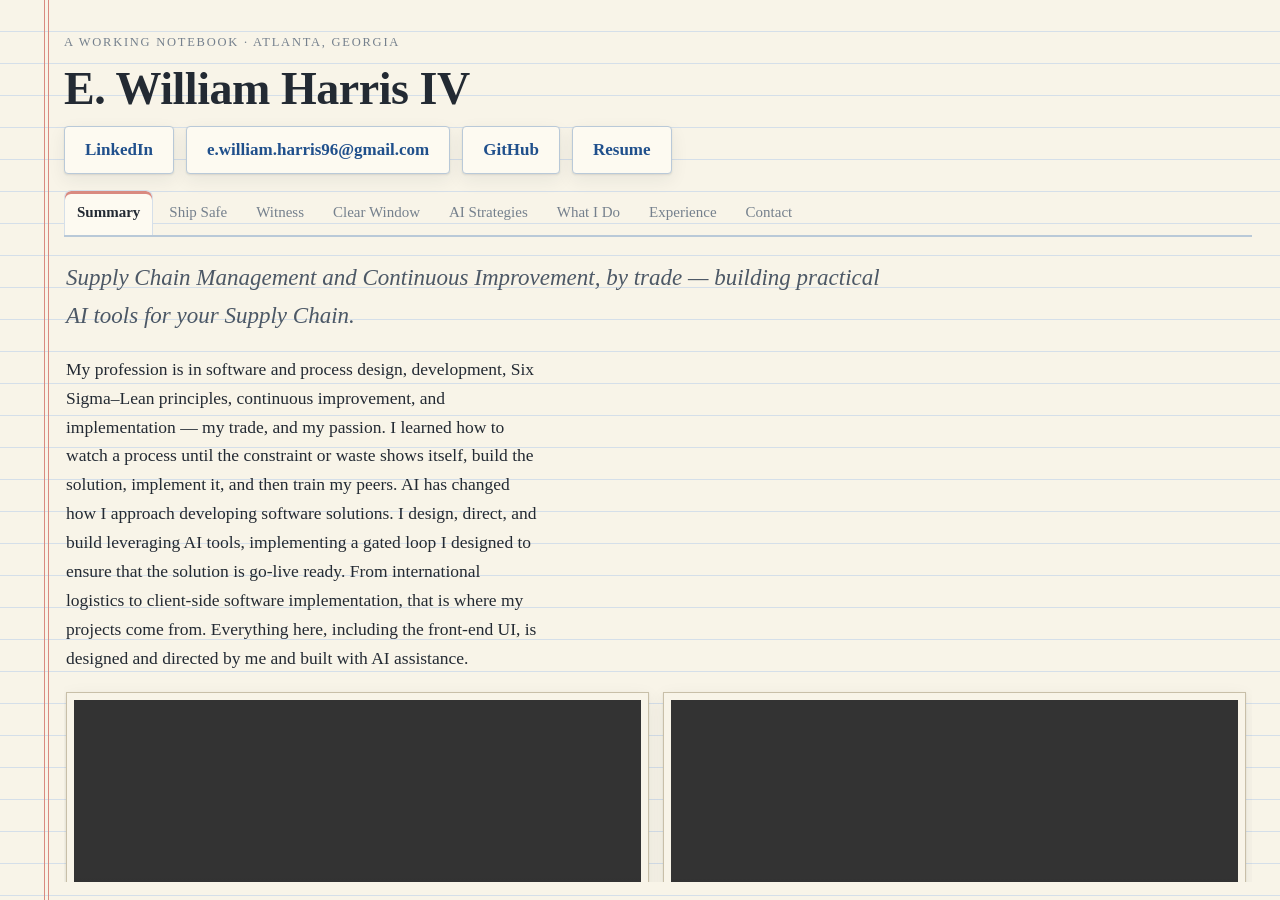
==== index.html @ 4d33ab0b "Org chart: add the Dev → Quality → Prod promotion process; PR seat stamps 160/160; Phase 2 status (2" ====
<!doctype html>
<html lang="en">
  <head>
    <meta charset="utf-8" />
    <meta name="viewport" content="width=device-width, initial-scale=1, viewport-fit=cover" />
    <meta name="color-scheme" content="light dark" />
    <link rel="icon" href="data:," />
    <title>E. William Harris IV — Portfolio</title>
    <meta name="description" content="Portfolio of E. William Harris IV: software implementation, Six Sigma, and continuous improvement — building practical AI tools for the receiving dock, the dangerous-goods screening desk, the warehouse floor, and the desktop." />
    <link rel="stylesheet" href="style.css" />
    <noscript><style>.panel[hidden] { display: block; } .tabs { display: none; }</style></noscript>
  </head>
  <body>
    <div class="page">

      <header class="masthead">
        <p class="kicker">A working notebook &middot; Atlanta, Georgia</p>
        <h1>E. William Harris IV</h1>
        <nav class="links" aria-label="Contact and profiles">
          <a href="https://www.linkedin.com/in/edward-harris-w96">LinkedIn</a>
          <a href="mailto:e.william.harris96@gmail.com">e.william.harris96@gmail.com</a>
          <a href="https://github.com/Grateful-Ed">GitHub</a>
          <a href="resume.pdf">Resume</a>
        </nav>
      </header>

      <div class="tabs" role="tablist" aria-label="Portfolio sections">
        <button type="button" class="tab" role="tab" data-tab="summary" aria-selected="true">Summary</button>
        <button type="button" class="tab" role="tab" data-tab="ship-safe" aria-selected="false">Ship Safe</button>
        <button type="button" class="tab" role="tab" data-tab="witness" aria-selected="false">Witness</button>
        <button type="button" class="tab" role="tab" data-tab="clear-window" aria-selected="false">Clear Window</button>
        <button type="button" class="tab" role="tab" data-tab="ai-strategies" aria-selected="false">AI Strategies</button>
        <button type="button" class="tab" role="tab" data-tab="what-i-do" aria-selected="false">What I Do</button>
        <button type="button" class="tab" role="tab" data-tab="experience" aria-selected="false">Experience</button>
        <button type="button" class="tab" role="tab" data-tab="contact" aria-selected="false">Contact</button>
      </div>

      <main class="panels">

        <section class="panel panel-summary" data-panel="summary" aria-label="Summary">
          <p class="sum-headline">Supply Chain Management and Continuous Improvement, by trade &mdash; building practical AI tools for your Supply Chain.</p>
          <p class="sum-about">My profession is in software and process design, development, Six Sigma&ndash;Lean principles, continuous improvement, and implementation &mdash; my trade, and my passion. I learned how to watch a process until the constraint or waste shows itself, build the solution, implement it, and then train my peers. AI has changed how I approach developing software solutions. I design, direct, and build leveraging AI tools, implementing a gated loop I designed to ensure that the solution is go-live ready. From international logistics to client-side software implementation, that is where my projects come from. Everything here, including the front-end UI, is designed and directed by me and built with AI assistance.</p>
          <div class="sum-videos">
            <figure>
              <video controls preload="metadata" playsinline src="videos/witness-portfolio-video-v1.mp4"></video>
              <figcaption>Witness &mdash; the receiving cross-check on film.</figcaption>
            </figure>
            <figure>
              <video controls preload="metadata" playsinline src="videos/shipsafe-screener-walkthrough-v1.mp4"></video>
              <figcaption>Ship Safe &mdash; a sample shipment screened end to end.</figcaption>
            </figure>
          </div>
          <div class="cards">
            <button type="button" class="card" data-goto="ship-safe">
              <h3>Ship Safe</h3>
              <p>A dangerous-goods screening aid for freight shipments &mdash; every line gets a determination, and the human screener stays the authority. The flagship.</p>
              <span class="go">Open &rarr;</span>
            </button>
            <button type="button" class="card" data-goto="witness">
              <h3>Witness</h3>
              <p>A whole warehouse run by voice and vision: Witness listens and updates your WMS across every action within your warehouse. A flagship, born at a hackathon.</p>
              <span class="go">Open &rarr;</span>
            </button>
            <button type="button" class="card" data-goto="clear-window">
              <h3>Clear Window</h3>
              <p>Ask &ldquo;show me how&rdquo; and the answer gets drawn on your screen, telestrator-style. The AI holds the marker; it never clicks.</p>
              <span class="go">Open &rarr;</span>
            </button>
            <button type="button" class="card" data-goto="ai-strategies">
              <h3>AI Strategies</h3>
              <p>How I put AI to work &mdash; the limb-and-gap rule, and the org structure my projects run on.</p>
              <span class="go">Open &rarr;</span>
            </button>
          </div>
          <p class="sum-foot">Atlanta, Georgia &mdash; open to logistics, supply-chain, and AI-implementation roles.</p>
        </section>

        <section class="panel" data-panel="ship-safe" hidden>
          <div class="entry">
            <h2 id="shipsafe-h"><span class="entry-no">Entry 2 &middot; the flagship</span> Ship Safe</h2>
            <p>Ship Safe is a dangerous-goods screening aid for freight shipments. It screens individual shipment lines against dangerous-goods rules and hands the screener a clear determination on each line &mdash; what is clear, what needs a closer look, and what must not move &mdash; so a busy screener&rsquo;s time goes to the freight that actually needs it. Underneath the screens sits a written rules language, designed on principles that are proprietary and not published here.</p>
            <p>The AI in Ship Safe only ever advises. A screener can connect it to an AI API to brief them on an unfamiliar shipper or to take a second look at a single line &mdash; observations and questions only. The human screener always makes the final call.</p>
            <p>In validation, the suite ran 89 screening test cases: 141 of 141 regulated lines correctly flagged, 112 of 112 clean lines left clear, and 37 of 37 traps held. Personal project, built and validated on synthetic test data. Not affiliated with or endorsed by any employer.</p>

            <div class="photos">
              <figure>
                <img src="images/shipsafe-screen.jpg" alt="Ship Safe screening desk: shipment lines with determinations" loading="lazy" />
                <figcaption>The screening desk &mdash; every line gets a determination.</figcaption>
              </figure>
              <figure>
                <img src="images/shipsafe-line-details.jpg" alt="Ship Safe line details view for a single shipment line" loading="lazy" />
                <figcaption>Line details &mdash; the workings behind one line&rsquo;s call.</figcaption>
              </figure>
              <figure>
                <img src="images/shipsafe-checklist.jpg" alt="Ship Safe checklist view" loading="lazy" />
                <figcaption>The checklist &mdash; the screener&rsquo;s pass over a shipment.</figcaption>
              </figure>
              <figure>
                <img src="images/shipsafe-screen-output.jpg" alt="Ship Safe screening output, expanded" loading="lazy" />
                <figcaption>Screening output, expanded &mdash; workings shown, not hidden.</figcaption>
              </figure>
            </div>

            <figure class="photo-wide">
              <video controls preload="metadata" playsinline src="videos/shipsafe-screener-walkthrough-v1.mp4"></video>
              <figcaption>The walkthrough &mdash; a sample shipment screened end to end.</figcaption>
            </figure>

            <p><strong>Proprietary.</strong> A full code description of Ship Safe exists, but its details are proprietary and are withheld &mdash; the document it points to is a brief notice marking the project, nothing more. <a href="https://docs.google.com/document/d/1KoRTJ66r-851d7OytFY1ZTc7GBYzteW8SlzpFYt7qSs/edit">Read the notice</a>.</p>

            <p class="entry-links">
              <a href="https://ship-safe-project-journey.pages.dev/">Read the full story &mdash; The Journey So Far</a>
              <a href="https://grateful-ed.github.io/ShipSafeDev/">Try the live demo</a>
              <a href="https://github.com/Grateful-Ed/ShipSafeDev">Source on GitHub</a>
            </p>
          </div>
        </section>

        <section class="panel" data-panel="witness" hidden>
          <div class="entry">
            <h2 id="witness-h"><span class="entry-no">Entry 3 &middot; in the workshop now</span> Witness</h2>
            <p>Witness is an AI layer run by voice and vision &mdash; an assistant for the entire warehouse process, from dock appointment to load and ship, built to sit on the WMS a warehouse already runs. Initially developed for the Meta AI Hackathon, I have since started on a true build of the project. Warehouse work is hands-busy and eyes-busy, so the worker runs the building by talking: speak the work, and the record updates itself. No keyboards, no clipboards, no stopping to type.</p>
            <p>It runs the whole building &mdash; dock doors, zones and bins, inbound and outbound &mdash; over three surfaces: the desk keeps the record, the phone captures, the glasses glance. A voice-driven work queue dispatches the shift, and a central agent prepares work before anyone asks: pre-staging what is needed, flagging what is about to jam. Managers see the warnings with their numbers showing &mdash; always a proposal, never a decision. And the system learns the building&rsquo;s own language: its ontology is dynamic, so when a worker uses a word it does not know, it asks &mdash; and remembers the answer.</p>

            <figure class="photo-wide">
              <video controls preload="metadata" playsinline src="videos/witness-portfolio-video-v1.mp4"></video>
              <figcaption>The receiving cross-check on film &mdash; the receiver&rsquo;s spoken scan set against the camera&rsquo;s, which is where Witness starts.</figcaption>
            </figure>

            <p class="demo-note">The screenshots below were demos for the hackathon and no longer reflect the current build.</p>

            <div class="photos">
              <figure>
                <img src="images/witness-glasses-view.jpg" alt="The Witness glasses view: a pallet seen through the glasses, META's words at the edge of sight" loading="lazy" />
                <figcaption>The glasses view &mdash; the load as the wearer sees it, META&rsquo;s words at the edge of sight.</figcaption>
              </figure>
              <figure>
                <img src="images/witness-warehouse-map.jpg" alt="The Witness warehouse map during Walk the Shift: docks, receiving bays and storage zones, with the first task offered" loading="lazy" />
                <figcaption>The warehouse map &mdash; Walk the Shift: the building live, the first task offered.</figcaption>
              </figure>
            </div>

            <p>At receiving, every shipment gets two independent witnesses. The receiver speaks their scan &mdash; hold to talk, describe what you see, in their own words, not squeezed into fixed fields &mdash; and a photo scan takes the same load from all four sides. Witness cross-checks the two point by point: agree, flag, or can&rsquo;t verify. Every disagreement becomes a finished OS&amp;D report &mdash; overage, shortage, and damage &mdash; captured at handoff instead of reconstructed weeks later. The machine never signs off. A person does.</p>
            <p>Witness was my entry in the Meta Global AI Developer Hackathon, built and submitted inside the October 26 &ndash; November 4, 2026 build window. It did not end at the deadline: it is one of my two flagship projects, and the work continues &mdash; since the deadline it has gained full-flow voice completion, one record shared by desk, phone, and glasses, work assigned as whole jobs by department, and an ontology that learns new features on its own. The road from here: one gated path for every action the AI takes, and adapters that let it sit on top of the WMS a warehouse already runs. We are going to make this thing special.</p>

            <p>The files in Witness open the same way: each one begins by saying what it is and what it will not do. Compiled word for word, they make a 62-file walk through the whole system &mdash; the ontology and the central agent at the core, then the warehouse surfaces, and the glasses last. <a href="https://docs.google.com/document/d/1a7Bp7KVVG7s4IvoPwG3Qadqo0zR_4E-VAQ0i1p2rzc0/edit">Read the code in its own words</a>.</p>

            <p class="entry-links">
              <a href="https://grateful-ed.github.io/witness/demos.html">See the demos</a>
              <a href="https://grateful-ed.github.io/witness/">Open the live app</a>
              <a href="https://github.com/Grateful-Ed/witness">Source on GitHub</a>
            </p>
          </div>
        </section>

        <section class="panel" data-panel="clear-window" hidden>
          <div class="entry">
            <h2 id="clearwindow-h"><span class="entry-no">Entry 4 &middot; the newest build</span> Clear Window</h2>
            <p>Clear Window is a desktop companion that answers &ldquo;show me how&rdquo; by showing. You ask how to do something on your computer, and instead of a list of steps &mdash; the kind that goes stale the moment a page changes &mdash; it draws on a transparent overlay that covers the whole screen: arrows, targets, drag paths, short notes, like the telestrator lines drawn over a sports replay. The window itself is clear. Only a thin rim admits it is there.</p>

            <figure class="photo-wide cw-photo">
              <img src="images/clear-window-user.jpg" alt="An older woman in an armchair, holding her glasses up to see the laptop on her lap" loading="lazy" />
              <div class="bubble">&ldquo;Now who is this sweet person showing me exactly where to click and type inside this Nintendo?&rdquo;</div>
              <figcaption><span class="credit">Photo: Nenad Stojkovic &mdash; CC BY 2.0, via Wikimedia Commons.</span></figcaption>
            </figure>
            <p>The founding rule is absolute: the AI never clicks and never types. Every input stays in the user&rsquo;s hands &mdash; the machine holds the marker, the person holds the mouse. The guide itself can be swapped from the app&rsquo;s menu: a fast built-in AI mode for ordinary questions, or a second mode where the guidance comes from my own AI agent over a private relay &mdash; slower, turn by turn, but it knows my work and my machine. Clear Window began as an idea dictated on a drive on the morning of November 2, 2026; by that afternoon it was a working Windows app, guiding its first real task on my own desktop.</p>
          </div>
        </section>

        <section class="panel" data-panel="ai-strategies" hidden>
          <div class="entry">
            <h2 id="strategies-h"><span class="entry-no">Entry 5</span> AI Strategies</h2>
            <p>I am constantly developing AI strategies on how to properly utilize AI. Each strategy gets its own page here as it settles.</p>

            <div class="subtabs" role="tablist" aria-label="AI strategies">
              <button type="button" class="subtab" role="tab" data-subtab="limb-gap" aria-selected="true">Limb &amp; Gap</button>
              <button type="button" class="subtab" role="tab" data-subtab="org" aria-selected="false">AI Org Structure</button>
            </div>

            <div class="subpanel" data-subpanel="limb-gap">
              
              <figure class="photo-wide strategy-fig">
                <svg xmlns="http://www.w3.org/2000/svg" viewBox="0 0 920 480" role="img" aria-label="The limb and gap model: AI fills gaps and shortens limbs; the head — judgment — is never replaced">
                  <style>
                    .t  { font-family: Georgia, "Iowan Old Style", "Times New Roman", serif; }
                    .h  { font-size: 22px; font-weight: bold; letter-spacing: 2px; fill: var(--ink); }
                    .hl { font-size: 20px; font-weight: bold; letter-spacing: 1.5px; fill: var(--ink); }
                    .s  { font-size: 15.5px; font-style: italic; fill: var(--ink-3); }
                  </style>

                  <!-- ruled notebook paper -->
                  <g stroke="var(--rule-soft)" stroke-width="1">
                    <line x1="0" y1="92"  x2="920" y2="92"/>
                    <line x1="0" y1="132" x2="920" y2="132"/>
                    <line x1="0" y1="172" x2="920" y2="172"/>
                    <line x1="0" y1="212" x2="920" y2="212"/>
                    <line x1="0" y1="252" x2="920" y2="252"/>
                    <line x1="0" y1="292" x2="920" y2="292"/>
                    <line x1="0" y1="332" x2="920" y2="332"/>
                    <line x1="0" y1="372" x2="920" y2="372"/>
                    <line x1="0" y1="412" x2="920" y2="412"/>
                    <line x1="0" y1="452" x2="920" y2="452"/>
                  </g>
                  <line x1="54" y1="0" x2="54" y2="480" stroke="var(--margin)" stroke-width="2" opacity="0.55"/>

                  <!-- ===== the figure ===== -->
                  <!-- legs -->
                  <rect x="431" y="306" width="24" height="128" rx="12" fill="var(--ink-2)"/>
                  <rect x="465" y="306" width="24" height="128" rx="12" fill="var(--ink-2)"/>
                  <!-- torso -->
                  <rect x="426" y="156" width="68" height="162" rx="28" fill="var(--ink-2)"/>

                  <!-- LEFT: the limb, shortened. Ghost = the limb at its old length -->
                  <path d="M 262 219 C 218 231, 176 239, 140 245" fill="none" stroke="var(--ink-3)" stroke-width="25" stroke-linecap="round" stroke-dasharray="3 9" opacity="0.45"/>
                  <circle cx="129" cy="247" r="14" fill="none" stroke="var(--ink-3)" stroke-width="2.5" stroke-dasharray="4 5" opacity="0.7"/>
                  <!-- the limb as it is now -->
                  <path d="M 430 182 C 372 195, 314 206, 260 219" fill="none" stroke="var(--ink-2)" stroke-width="25" stroke-linecap="round"/>
                  <circle cx="250" cy="221" r="14" fill="var(--ink-2)"/>
                  <!-- compression chevrons: the long way, taken off -->
                  <path d="M 168 190 l 15 9 l -15 9" fill="none" stroke="var(--accent)" stroke-width="4.5" stroke-linecap="round" stroke-linejoin="round"/>
                  <path d="M 224 179 l 15 9 l -15 9" fill="none" stroke="var(--accent)" stroke-width="4.5" stroke-linecap="round" stroke-linejoin="round"/>

                  <!-- RIGHT: the gap, filled. Dashed = the missing capability -->
                  <path d="M 490 182 C 524 192, 547 200, 565 208" fill="none" stroke="var(--ink-2)" stroke-width="25" stroke-linecap="round"/>
                  <circle cx="573" cy="210" r="12" fill="var(--ink-2)"/>
                  <g transform="rotate(14 590 216)">
                    <rect x="590" y="204" width="94" height="24" rx="12" fill="none" stroke="var(--ink-3)" stroke-width="2.5" stroke-dasharray="6 6"/>
                  </g>
                  <circle cx="700" cy="240" r="13" fill="none" stroke="var(--ink-3)" stroke-width="2.5" stroke-dasharray="4 5"/>
                  <!-- the piece that fills it, on its way in -->
                  <g transform="rotate(14 548 140)">
                    <rect x="548" y="128" width="94" height="24" rx="12" fill="var(--accent)"/>
                  </g>
                  <circle cx="658" cy="164" r="13" fill="var(--accent)"/>
                  <path d="M 664 184 C 678 198, 686 210, 689 224" fill="none" stroke="var(--accent)" stroke-width="3.5" stroke-linecap="round"/>
                  <path d="M 680 216 l 10 14 l 12 -11" fill="none" stroke="var(--accent)" stroke-width="3.5" stroke-linecap="round" stroke-linejoin="round"/>

                  <!-- HEAD: never replaced -->
                  <circle cx="460" cy="118" r="45" fill="none" stroke="var(--accent)" stroke-width="2" opacity="0.8"/>
                  <circle cx="460" cy="118" r="33" fill="var(--accent)"/>

                  <!-- ===== labels (anchors only — the picture carries it) ===== -->
                  <text class="t h"  x="460" y="38"  text-anchor="middle">THE HEAD DECIDES</text>
                  <text class="t s"  x="460" y="63"  text-anchor="middle">judgment is never replaced</text>

                  <text class="t hl" x="66" y="356">SHORTEN THE LIMB</text>
                  <text class="t s"  x="66" y="382">work you can do — done faster</text>

                  <text class="t hl" x="854" y="356" text-anchor="end">FILL THE GAP</text>
                  <text class="t s"  x="854" y="382" text-anchor="end">a capability you don&rsquo;t have</text>
                </svg>
              </figure>
<p><strong>The what.</strong> Every use of AI does one of three things to the person using it. It can shorten a limb: work your own hands can do, but doing it yourself is slow and costly for you &mdash; the AI compresses your effort, and the capability stays yours. It can fill a gap: a capability you don&rsquo;t have at all &mdash; the AI supplies the missing piece so the work becomes possible. Or it can replace: the AI takes the limb over entirely, or worse, the head &mdash; the judgment, direction, and final call. The first two are the whole value of the tool. The third is the failure mode.</p>
              <p><strong>The why.</strong> When AI shortens a limb or fills a gap, you stay the author of the work &mdash; your skill stays in use, and the judgment stays yours. Replacing runs the other way &mdash; a limb you stop using weakens, and once the head is outsourced, the work is no longer yours; you&rsquo;re just approving output you couldn&rsquo;t produce or judge yourself. AI is a support tool &mdash; it exists to make the work more efficient. Lean on it too heavily and the bargain reverses: you find yourself going back over what it got wrong and fixing it, and the repair costs you more time than doing the task yourself would have. So the model is a test to run on any AI workflow before adopting it: which of the three is this doing? If it&rsquo;s replacing &mdash; especially the head &mdash; redesign it until it isn&rsquo;t.</p>
            </div>

            <div class="subpanel" data-subpanel="org" hidden>
              <p>How We Build Witness &mdash; Waterfall methodology, one PR at a time, five-layer reviews. Nothing merges without my word. This is the org structure the process runs on: the seats, the gates, and the loops.</p>

              <h3 class="org-h">The Cast</h3>
              <figure class="photo-wide strategy-fig">
                <svg xmlns="http://www.w3.org/2000/svg" viewBox="0 0 920 456" role="img" aria-label="The build org chart: William directs; Faye manages and reviews; Claude builds from briefs that pass through William's gate; agents audit every PR; sub-agents stamp every claim">
                  <style>
                    .t  { font-family: Georgia, "Iowan Old Style", "Times New Roman", serif; }
                    .n  { font-size: 19px; font-weight: bold; letter-spacing: 1px; fill: var(--ink); }
                    .r  { font-size: 13.5px; font-style: italic; fill: var(--ink-2); }
                    .d  { font-size: 14px; fill: var(--ink-2); }
                    .st { font-size: 11.5px; fill: var(--ink-3); }
                    .lb { font-size: 12.5px; font-style: italic; fill: var(--ink-3); }
                    .box { fill: var(--paper-panel); stroke: var(--rule); stroke-width: 1.5; }
                    .top { fill: var(--paper-panel); stroke: var(--margin); stroke-width: 2.5; }
                    .ln { stroke: var(--rule); stroke-width: 2; fill: none; }
                  </style>

                  <!-- ruled notebook paper -->
                  <g stroke="var(--rule-soft)" stroke-width="1">
                    <line x1="0" y1="76"  x2="920" y2="76"/>
                    <line x1="0" y1="116" x2="920" y2="116"/>
                    <line x1="0" y1="156" x2="920" y2="156"/>
                    <line x1="0" y1="196" x2="920" y2="196"/>
                    <line x1="0" y1="236" x2="920" y2="236"/>
                    <line x1="0" y1="276" x2="920" y2="276"/>
                    <line x1="0" y1="316" x2="920" y2="316"/>
                    <line x1="0" y1="356" x2="920" y2="356"/>
                    <line x1="0" y1="396" x2="920" y2="396"/>
                    <line x1="0" y1="436" x2="920" y2="436"/>
                  </g>
                  <line x1="54" y1="0" x2="54" y2="456" stroke="var(--margin)" stroke-width="2" opacity="0.55"/>

                  <!-- connectors -->
                  <path class="ln" d="M 460 116 L 460 170"/>
                  <path class="ln" d="M 380 262 L 380 296 L 170 296 L 170 330"/>
                  <path class="ln" d="M 460 330 L 460 262"/>
                  <path class="ln" d="M 750 330 L 750 296 L 545 296 L 545 262"/>
                  <g fill="var(--accent)">
                    <path d="M 303 373 l 13 7 l -13 7 z"/>
                    <path d="M 593 373 l 13 7 l -13 7 z"/>
                  </g>
                  <text class="t lb" x="275" y="288" text-anchor="middle">briefs · via the gate</text>
                  <text class="t lb" x="470" y="300">claims</text>
                  <text class="t lb" x="648" y="288" text-anchor="middle">stamps</text>

                  <!-- William -->
                  <rect class="top" x="335" y="24" width="250" height="92" rx="10"/>
                  <text class="t n" x="460" y="58"  text-anchor="middle">WILLIAM</text>
                  <text class="t r" x="460" y="80"  text-anchor="middle">Director</text>
                  <text class="t d" x="460" y="102" text-anchor="middle">Final call on everything.</text>

                  <!-- Faye -->
                  <rect class="box" x="335" y="170" width="250" height="92" rx="10"/>
                  <text class="t n" x="460" y="204" text-anchor="middle">FAYE</text>
                  <text class="t r" x="460" y="226" text-anchor="middle">Project manager &amp; design consultant</text>
                  <text class="t d" x="460" y="248" text-anchor="middle">Briefs, reviews, records.</text>

                  <!-- Claude -->
                  <rect class="box" x="40" y="330" width="260" height="100" rx="10"/>
                  <text class="t n" x="170" y="364" text-anchor="middle">CLAUDE</text>
                  <text class="t r" x="170" y="387" text-anchor="middle">The builder</text>
                  <text class="t d" x="170" y="409" text-anchor="middle">Hardcodes from the briefs.</text>

                  <!-- Agents -->
                  <rect class="box" x="330" y="330" width="260" height="100" rx="10"/>
                  <text class="t n" x="460" y="364" text-anchor="middle">AGENTS</text>
                  <text class="t r" x="460" y="387" text-anchor="middle">Ephemeral auditors</text>
                  <text class="t d" x="460" y="409" text-anchor="middle">One fresh pass per PR, then gone.</text>

                  <!-- Sub-agents -->
                  <rect class="box" x="620" y="330" width="260" height="100" rx="10"/>
                  <text class="t n" x="750" y="364" text-anchor="middle">SUB-AGENTS</text>
                  <text class="t r" x="750" y="387" text-anchor="middle">Evidence clerks</text>
                  <text class="t d" x="750" y="409" text-anchor="middle">Stamp every claim. No verdicts.</text>
                  <text class="t st" x="750" y="424" text-anchor="middle">Plan seat 208/208 · PR seat 160/160 · Research seat 42/42 stamps upheld</text>
                </svg>
              </figure>
              <p>Five seats. I direct and gate: Faye takes the briefs to Claude and brings the reports back, and merges happen only on my explicit word, per PR &mdash; I am the bottleneck by design. Faye manages the project and consults on design: she writes the briefs, runs the reviews, and keeps the records. Claude builds. Agents audit one PR at a time and are gone. Sub-agents keep the evidence: every claim stamped, no verdicts of their own.</p>

              <h3 class="org-h">How We Plan</h3>
              <div class="chain">
                <div class="step"><span class="n">STEP 1</span><h4>Start from the spec</h4><p>The live spec, as it stands</p></div>
                <span class="arr">&rarr;</span>
                <div class="step"><span class="n">STEP 2</span><h4>Pre-build review</h4><p>Item by item, before any code</p></div>
                <span class="arr">&rarr;</span>
                <div class="step"><span class="n">STEP 3</span><h4>Write the plan</h4><p>Plan-first, hard stop after</p></div>
                <span class="arr">&rarr;</span>
                <div class="step"><span class="n">STEP 4</span><h4>Review the plan</h4><p>Like a PR &mdash; claims &amp; stamps</p></div>
                <span class="arr">&rarr;</span>
                <div class="step"><span class="n">STEP 5</span><h4>Rule the questions</h4><p>Lettered, with recommendations</p></div>
                <span class="arr">&rarr;</span>
                <div class="step gate"><span class="n">STEP 6 &middot; THE GO</span><h4>GO</h4><p>William&rsquo;s alone, with conditions</p></div>
              </div>

              <h3 class="org-h">The PR Loop</h3>
              <div class="chain">
                <div class="step"><span class="n">STEP 1</span><h4>Brief</h4><p>Item by item, before any code</p></div>
                <span class="arr">&rarr;</span>
                <div class="step"><span class="n">STEP 2</span><h4>Build</h4><p>Claude, from the brief</p></div>
                <span class="arr">&rarr;</span>
                <div class="step"><span class="n">STEP 3</span><h4>Five-layer review</h4><p>Faye, firsthand</p></div>
                <span class="arr">&rarr;</span>
                <div class="step"><span class="n">STEP 4</span><h4>Fixes</h4><p>Inside the same cycle</p></div>
                <span class="arr">&rarr;</span>
                <div class="step"><span class="n">STEP 5</span><h4>Re-verify</h4><p>The new head, checked again</p></div>
                <span class="arr">&rarr;</span>
                <div class="step gate"><span class="n">STEP 6 &middot; THE GATE</span><h4>Merge word</h4><p>William&rsquo;s explicit word, per PR</p></div>
              </div>
              <p class="loopnote">&#8635; Then back to Brief for the next PR &mdash; one full loop per PR.</p>

              <h3 class="org-h">The Five Layers</h3>
              <div class="layer"><span class="no">1</span><div><h4>Full diff read</h4><p>Every changed file, whole</p></div></div>
              <div class="layer"><span class="no">2</span><div><h4>Call-site pass</h4><p>Checked at its callers &amp; readers</p></div></div>
              <div class="layer"><span class="no">3</span><div><h4>Full suite + smoke</h4><p>Run by Faye herself &mdash; any failure fails the PR</p></div></div>
              <div class="layer"><span class="no">4</span><div><h4>Independent agent pass</h4><p>Sub-agent stamps ride here &mdash; every stamp double-checked by Faye</p></div></div>
              <div class="layer"><span class="no">5</span><div><h4>The verdict names the exact head</h4><p>One named commit, re-verified before merge</p></div></div>
              <p class="loopnote">Small fixes found in review are resolved inside the review. Big things go to William untouched.</p>

              <h3 class="org-h">How Truth Is Kept</h3>
              <div class="chain">
                <div class="step"><h4>Claim</h4><p>Agent, with citation or probe</p></div>
                <span class="arr">&rarr;</span>
                <div class="step"><h4>Stamp</h4><p>REPRODUCED or DOES NOT REPRODUCE</p></div>
                <span class="arr">&rarr;</span>
                <div class="step"><h4>Double-check</h4><p>Faye, firsthand</p></div>
                <span class="arr">&rarr;</span>
                <div class="step"><h4>Grade</h4><p>In the registry, in the chat, in the next packet</p></div>
              </div>
              <p class="loopnote">No claim travels on trust.</p>

              <h3 class="org-h">The Phases</h3>
              <div class="phase"><h4>1 &middot; Mock hosts</h4><p>Two fake warehouse systems built first, so Witness development always has a host to test against. Signed off 2026-11-11.</p><span class="pill">CLOSED</span></div>
              <div class="phase"><h4>2 &middot; The record</h4><p>2.1 Store core: ten PRs, reviewed and signed off 2026-11-14. 2.2 Configuration layer: under way &mdash; slices 1&ndash;4 merged, slice 5 in progress.</p><span class="pill now">CURRENT</span></div>
              <div class="phase"><h4>3 &middot; Host integration</h4><p>Mirror in, acts out.</p><span class="pill">AHEAD</span></div>
              <div class="phase"><h4>4 &middot; The gate &amp; signed acts</h4><p>The two signed acts: posting a receiving, confirming a load.</p><span class="pill">AHEAD</span></div>
              <div class="phase"><h4>5 &middot; Interpretation &amp; delegation</h4><p>Configured model services, the interpretation layer, the delegator.</p><span class="pill">AHEAD</span></div>
              <div class="phase"><h4>6 &middot; Ontology &amp; keeper</h4><p>The settle ladder&rsquo;s worklist, and the keeper that maintains the working set.</p><span class="pill">AHEAD</span></div>
              <div class="phase"><h4>7 &middot; Surfaces</h4><p>Desk, phone, glasses, finger piece.</p><span class="pill">AHEAD</span></div>
              <div class="phase"><h4>8 &middot; The worker loop, whole</h4><p>Receiving cross-check, voice completion, outage behavior.</p><span class="pill">AHEAD</span></div>
              <p class="loopnote">A phase closes only when every PR is merged, register items are deleted or formally transferred, contracts are frozen at a named version, the hard pass is done &mdash; and William signs off.</p>

              <h3 class="org-h">The Three Repos &mdash; Dev, Quality, Prod</h3>
              <p>Three repositories, one direction of travel. All work is built in Dev; a finished phase promotes to Quality for end-to-end testing; Prod receives the finished product only. Nothing is ever edited in place outside Dev, and each repo keeps its own data &mdash; nothing crosses between them.</p>
              <div class="chain">
                <div class="step"><span class="n">DEV</span><h4>Witness-Dev</h4><p>All building happens here &mdash; one PR at a time, five-layer reviews, merges on my word</p></div>
                <span class="arr">&rarr;</span>
                <div class="step"><span class="n">AT PHASE CLOSE</span><h4>Promote</h4><p>The closed phase moves to Quality whole &mdash; nothing promotes mid-phase</p></div>
                <span class="arr">&rarr;</span>
                <div class="step"><span class="n">QUALITY</span><h4>Witness-Quality</h4><p>End-to-end testing of the promoted phase, as a whole system</p></div>
                <span class="arr">&rarr;</span>
                <div class="step gate"><span class="n">PROD</span><h4>Witness-Prod</h4><p>The finished product only &mdash; phases don&rsquo;t promote here during the build</p></div>
              </div>
              <p class="loopnote">&#8635; A defect found in Quality loops back: one fix PR in Dev, the full review, my merge word, promote again, retest. Quality is never patched directly.</p>

              <h3 class="org-h">Where Things Live</h3>
              <div class="tiles">
                <div class="tile"><p class="where">GOOGLE DOC</p><h4>The spec</h4><p>One live document &mdash; the bible of the build.</p></div>
                <div class="tile"><p class="where">NOTION</p><h4>Phase trackers</h4><p>One tracker per phase &mdash; where each phase and PR stands.</p></div>
                <div class="tile"><p class="where">NOTION</p><h4>PR reviews</h4><p>A page for every PR &mdash; verdict, head, decisions &mdash; under a review database. Long-form reports are filed as Docs in Drive.</p></div>
                <div class="tile"><p class="where">REGISTER</p><h4>Open items register</h4><p>Read before any build goes out. Resolved items are deleted.</p></div>
                <div class="tile"><p class="where">NOTION</p><h4>Briefs</h4><p>One consolidated briefs page per sub-phase; every build and fix pass gets its own record page.</p></div>
                <div class="tile"><p class="where">REPOS &middot; ALL PRIVATE</p><h4>Witness-Dev, Witness-Quality &amp; Witness-Prod</h4><p>Dev: all work happens here. Quality: each phase promotes here at its close, for end-to-end testing. Prod: the finished product only.</p></div>
              </div>
              <figure><img src="images/notion-witness-overview.png" alt="The Witness project home in Notion: the project overview, phase pages, trackers, briefs and PR pages" loading="lazy" style="max-width:340px" /><figcaption>The Witness project home in Notion &mdash; phases, trackers, briefs, and a page for every PR.</figcaption></figure>
              <p>This is the AI workflow process I developed to help me properly manage a project build. I created a &ldquo;Consultant&rdquo; wrapper for the main agent I utilize. It is my project manager and design consultant. It pushes back when needed and provides input, and even suggestions that contradict my initial design choices. Each layer of the org represents a review gate. The gates ensure that the code is as bug-free as possible, so that I do not get delayed when I am ready to promote the build. Whether it&rsquo;s my structure or you design your own, leveraging review gates will allow you and your team to ship software features and updates more efficiently, and without manually reworking bugs.</p>
            </div>

          </div>
        </section>

        <section class="panel" data-panel="what-i-do" hidden>
          <div class="entry">
            <h2 id="skills-h"><span class="entry-no">Entry 6</span> What I Do</h2>
            <p>Software implementation is the home turf: taking a system into a real operation and making it stick. Underneath it sits Six Sigma and continuous improvement &mdash; watching a manual workflow until the bottleneck shows itself, then removing it. And the newest entry in the notebook is AI implementation for logistics teams &mdash; taking a real operation, finding the step where an AI tool genuinely helps, and building it with the guardrails the work demands. I direct AI coding collaborators the way you would direct a build team: specifications first, tests before trust, and a human decision at every gate that matters.</p>
          </div>
        </section>

        <section class="panel" data-panel="experience" hidden>
          <div class="entry">
            <h2 id="exp-h"><span class="entry-no">Entry 7</span> Experience</h2>

            <div class="job first">
              <h3>Expeditors International of Washington, Inc.</h3>
              <p class="role">Air Export Agent</p>
              <ul>
                <li>Developed, tested, implemented, and trained users on a new tool that streamlined a labor-intensive task, saving up to 7 hours and 45 minutes of manual effort per day.</li>
                <li>Processed international air export shipments including track-and-trace, shipment monitoring, and accurate data entry into the operating system.</li>
                <li>Prepared and processed export documentation &mdash; AWBs, commercial documents, and customs filings.</li>
                <li>Maintained compliance with internal policies, government regulations, and customer requirements.</li>
              </ul>
            </div>

            <div class="job">
              <h3>Manhattan Associates</h3>
              <p class="role">Software Implementation Consultant (Lead)</p>
              <ul>
                <li>Led end-to-end TMS implementations across multiple client projects, coordinating cross-functional business and technical teams to deliver on time and within scope.</li>
                <li>Managed system configuration, testing, integration design, and user training.</li>
                <li>Acted as primary client liaison between business and technical teams.</li>
                <li>Key projects: Conn&rsquo;s Inc., Mary Kay, McLane WMS go-live support.</li>
              </ul>
            </div>

            <div class="job">
              <h3>Imerys Minerals</h3>
              <p class="role">Business Analyst / Export Coordinator</p>
              <ul>
                <li>Coordinated export logistics including booking, documentation, and shipment tracking.</li>
                <li>Managed 20,000+ ERP route combinations across 7 business units.</li>
                <li>Built SQL-based KPI reports to improve transportation efficiency.</li>
                <li>Negotiated international shipping rates across 11 ocean carriers (3,600+ routes).</li>
              </ul>
            </div>

            <div class="job">
              <h3>ScanSource</h3>
              <p class="role">SAP Business Analyst Intern</p>
              <ul>
                <li>Resolved SAP issues across procurement (MM) and order-to-delivery processes.</li>
                <li>Supported system configuration, testing, and process improvements.</li>
              </ul>
            </div>

          </div>
        </section>

        <section class="panel" data-panel="contact" hidden>
          <footer class="colophon">
            <h2><span class="entry-no">Last entry</span> Get in Touch</h2>
            <p>The fastest way to reach me is email at <a href="mailto:E.William.Harris96@gmail.com">E.William.Harris96@gmail.com</a>, or through <a href="https://www.linkedin.com/in/edward-harris-w96">LinkedIn</a>. I am open to logistics, supply-chain, and AI-implementation roles.</p>
            <p class="fineprint">This page is hand-kept, like the projects on it. Designed and directed by E. William Harris IV; built with AI assistance.</p>
          </footer>
        </section>

      </main>
    </div>

    <script>
      (function () {
        var tabs = Array.prototype.slice.call(document.querySelectorAll('.tab'));
        var panels = {};
        Array.prototype.forEach.call(document.querySelectorAll('.panel'), function (p) {
          panels[p.getAttribute('data-panel')] = p;
        });
        function activate(key, push) {
          if (!panels[key]) key = 'summary';
          tabs.forEach(function (t) {
            var on = t.getAttribute('data-tab') === key;
            t.setAttribute('aria-selected', on ? 'true' : 'false');
          });
          Object.keys(panels).forEach(function (k) { panels[k].hidden = k !== key; });
          if (push) history.replaceState(null, '', '#' + key);
        }
        tabs.forEach(function (t) {
          t.addEventListener('click', function () { activate(t.getAttribute('data-tab'), true); });
        });
        Array.prototype.forEach.call(document.querySelectorAll('[data-goto]'), function (el) {
          el.addEventListener('click', function () { activate(el.getAttribute('data-goto'), true); });
        });
        Array.prototype.forEach.call(document.querySelectorAll('.subtab'), function (b) {
          b.addEventListener('click', function () {
            var wrap = b.closest('[data-panel]');
            Array.prototype.forEach.call(wrap.querySelectorAll('.subtab'), function (x) {
              x.setAttribute('aria-selected', x === b ? 'true' : 'false');
            });
            Array.prototype.forEach.call(wrap.querySelectorAll('.subpanel'), function (p) {
              p.hidden = p.getAttribute('data-subpanel') !== b.getAttribute('data-subtab');
            });
          });
        });
        window.addEventListener('hashchange', function () { activate(location.hash.slice(1), false); });
        activate(location.hash.slice(1) || 'summary', false);
      })();
    </script>
  </body>
</html>
---- style.css ----
/* Portfolio — a kept notebook.
   Paper with ruled lines and a red margin in the light;
   a night notebook (dark slate paper, soft rules, light ink) after dark.
   Static CSS only; no frameworks, no webfonts. */

:root {
  --paper: #f8f4e8;
  --paper-panel: #fdfaf1;
  --ink: #232a33;
  --ink-2: #4c5866;
  --ink-3: #75808d;
  --rule: #b9c9d8;
  --rule-soft: #d5dfe9;
  --margin: #d98a80;
  --accent: #20508c;
  --accent-soft: #e7edf5;
  --photo-line: #c8bfa8;
  --shadow: 0 1px 2px rgba(35, 42, 51, .10), 0 6px 18px rgba(35, 42, 51, .07);
}

@media (prefers-color-scheme: dark) {
  :root {
    --paper: #171d27;
    --paper-panel: #1e2634;
    --ink: #e7ebf0;
    --ink-2: #b7c1cd;
    --ink-3: #8b97a6;
    --rule: #33465e;
    --rule-soft: #2a3a4e;
    --margin: #a05a50;
    --accent: #7db3e8;
    --accent-soft: #22344c;
    --photo-line: #3d4c63;
    --shadow: 0 1px 2px rgba(0, 0, 0, .4), 0 6px 18px rgba(0, 0, 0, .3);
  }
}

* { box-sizing: border-box; }
html, body { margin: 0; padding: 0; }

body {
  font-family: Georgia, "Iowan Old Style", "Times New Roman", serif;
  color: var(--ink);
  font-size: 17px;
  line-height: 1.65;
  -webkit-font-smoothing: antialiased;
  /* the notebook paper: faint ruled lines across the whole desk */
  background-color: var(--paper);
  background-image: repeating-linear-gradient(
    to bottom,
    transparent 0,
    transparent 31px,
    var(--rule-soft) 31px,
    var(--rule-soft) 32px
  );
}

/* the sheet itself, with its red margin line down the left */
.page {
  max-width: 880px;
  margin: 0 auto;
  padding: 40px 28px 56px 64px;
  position: relative;
  background-image: linear-gradient(
    to right,
    transparent 0,
    transparent 44px,
    var(--margin) 44px,
    var(--margin) 45.5px,
    transparent 45.5px,
    transparent 48px,
    var(--margin) 48px,
    var(--margin) 49px,
    transparent 49px
  );
}

/* ---------- masthead ---------- */
.masthead { margin-bottom: 34px; }
.kicker {
  font-size: 12.5px;
  letter-spacing: .14em;
  text-transform: uppercase;
  color: var(--ink-3);
  margin: 0 0 10px;
}
h1 {
  font-size: 40px;
  line-height: 1.12;
  font-weight: 700;
  letter-spacing: -.01em;
  margin: 0 0 10px;
}
.headline {
  font-size: 19px;
  font-style: italic;
  color: var(--ink-2);
  margin: 0 0 16px;
  max-width: 34em;
}
nav.links { display: flex; gap: 12px; flex-wrap: wrap; }
nav.links a {
  color: var(--accent);
  text-decoration: none;
  font-size: 17px;
  font-weight: 700;
  border: 1.5px solid var(--rule);
  background: var(--paper-panel);
  border-radius: 4px;
  padding: 9px 20px;
  box-shadow: var(--shadow);
}
nav.links a:hover { text-decoration: underline; }

/* ---------- notebook entries ---------- */
.entry {
  background: var(--paper-panel);
  border: 1px solid var(--rule-soft);
  border-left: 3px solid var(--margin);
  border-radius: 4px;
  box-shadow: var(--shadow);
  padding: 22px 26px 20px;
  margin-bottom: 26px;
}
.entry h2, .colophon h2 {
  font-size: 24px;
  line-height: 1.2;
  margin: 0 0 12px;
  padding-bottom: 9px;
  border-bottom: 1px solid var(--rule);
}
.entry-no {
  display: block;
  font-size: 12px;
  font-weight: 400;
  letter-spacing: .13em;
  text-transform: uppercase;
  color: var(--ink-3);
  margin-bottom: 5px;
}
.entry p { margin: 0 0 13px; }
.entry p:last-child { margin-bottom: 2px; }

/* ---------- photos, taped into the notebook ---------- */
.photos {
  display: grid;
  grid-template-columns: 1fr 1fr;
  gap: 16px;
  margin: 18px 0 6px;
}
figure { margin: 0; }
.photos figure, .photo-wide {
  background: var(--paper);
  border: 1px solid var(--photo-line);
  padding: 7px 7px 9px;
  box-shadow: var(--shadow);
}
.photo-wide { margin: 18px 0 14px; }
figure img {
  display: block;
  width: 100%;
  height: auto;
}
figure video {
  display: block;
  width: 100%;
  height: auto;
  background: #000;
}
figcaption {
  font-size: 13.5px;
  font-style: italic;
  color: var(--ink-2);
  line-height: 1.45;
  padding: 7px 3px 1px;
}

/* ---------- collapsible extra notes ---------- */
details.more {
  border-top: 1px dashed var(--rule);
  margin-top: 16px;
  padding-top: 11px;
}
details.more summary {
  cursor: pointer;
  color: var(--accent);
  font-size: 15.5px;
}
details.more p { margin-top: 10px; color: var(--ink-2); }

/* ---------- entry links ---------- */
.entry-links {
  display: flex;
  flex-wrap: wrap;
  gap: 8px 22px;
  margin-top: 16px !important;
  padding-top: 13px;
  border-top: 1px dashed var(--rule);
}
.entry-links a {
  color: var(--accent);
  font-size: 15.5px;
  text-decoration: none;
}
.entry-links a:hover { text-decoration: underline; }

/* ---------- footer ---------- */
.colophon {
  background: var(--paper-panel);
  border: 1px solid var(--rule-soft);
  border-left: 3px solid var(--margin);
  border-radius: 4px;
  box-shadow: var(--shadow);
  padding: 22px 26px 20px;
}
.colophon p { margin: 0 0 10px; }
.colophon a { color: var(--accent); }
.colophon .fineprint {
  font-size: 13.5px;
  font-style: italic;
  color: var(--ink-3);
  margin-bottom: 0;
}

/* ---------- phone: its own composition, not a squeezed page ---------- */
@media (max-width: 640px) {
  body { font-size: 16.5px; }
  .page { padding: 26px 16px 40px 34px; }
  .page {
    background-image: linear-gradient(
      to right,
      transparent 0,
      transparent 21px,
      var(--margin) 21px,
      var(--margin) 22.5px,
      transparent 22.5px
    );
  }
  h1 { font-size: 31px; }
  .headline { font-size: 17.5px; }
  .entry, .colophon { padding: 17px 16px 15px; }
  .entry h2, .colophon h2 { font-size: 21px; }
  .photos { grid-template-columns: 1fr; gap: 13px; }
}

/* ---------- the tabbed shell (Nov 2, 2026: one tab per project) ----------
   The page itself never scrolls: the sheet fills the screen, the tab bar
   sits under the masthead, and each panel manages its own length.
   The Summary panel is built to fill its screen without scrolling;
   longer entries scroll inside their own panel, like a notebook page
   taller than the desk. */
html, body { height: 100%; }
body { display: flex; flex-direction: column; height: 100dvh; overflow: hidden; }
.page {
  flex: 1;
  min-height: 0;
  width: 100%;
  display: flex;
  flex-direction: column;
  padding-top: 26px;
  padding-bottom: 18px;
}
.masthead { margin-bottom: 16px; flex: none; }
.masthead h1 { margin-bottom: 12px; }

/* ---------- tabs across the top ---------- */
.tabs {
  flex: none;
  display: flex;
  gap: 3px;
  overflow-x: auto;
  scrollbar-width: none;
  border-bottom: 2px solid var(--rule);
}
.tabs::-webkit-scrollbar { display: none; }
.tab {
  font: inherit;
  font-size: 15px;
  white-space: nowrap;
  background: transparent;
  color: var(--ink-3);
  border: 1px solid transparent;
  border-bottom: none;
  border-radius: 7px 7px 0 0;
  padding: 9px 12px 10px;
  cursor: pointer;
}
.tab:hover { color: var(--ink); }
.tab[aria-selected="true"] {
  background: var(--paper-panel);
  color: var(--ink);
  font-weight: 700;
  border-color: var(--rule-soft);
  box-shadow: inset 0 3px 0 var(--margin);
}

/* ---------- panels ---------- */
.panels { flex: 1; min-height: 0; margin-top: 18px; }
.panel { height: 100%; overflow-y: auto; padding: 2px 6px 10px 2px; }
.panel[hidden] { display: none; }
.panel .entry, .panel .colophon { margin-bottom: 4px; }

/* ---------- the Summary panel: fills the screen, never scrolls ---------- */
.panel-summary {
  overflow-y: auto;
  display: flex;
  flex-direction: column;
}
.panel-summary[hidden] { display: none; }
.sum-headline {
  font-size: 21px;
  font-style: italic;
  color: var(--ink-2);
  margin: 2px 0 14px;
  max-width: 36em;
}
.sum-about { margin: 0 0 20px; max-width: 44em; }
.cards {
  flex: 1;
  min-height: 0;
  display: grid;
  grid-template-columns: 1fr 1fr;
  grid-template-rows: repeat(2, minmax(min-content, 1fr));
  gap: 14px;
  align-content: stretch;
}
.card {
  font: inherit;
  text-align: left;
  display: flex;
  flex-direction: column;
  overflow: hidden;
  min-height: 0;
  background: var(--paper-panel);
  border: 1px solid var(--rule-soft);
  border-left: 3px solid var(--margin);
  border-radius: 4px;
  box-shadow: var(--shadow);
  padding: 16px 18px 13px;
  cursor: pointer;
  color: var(--ink);
}
.card:hover { border-color: var(--rule); }
.card h3 { font-size: 19px; margin: 0 0 6px; line-height: 1.25; }
.card p { margin: 0; color: var(--ink-2); font-size: 15.5px; line-height: 1.45; }
.demo-note {
  font-style: italic;
  color: var(--ink-3);
  font-size: 14.5px;
  margin: 16px 0 8px;
}
.card .go {
  margin-top: auto;
  padding-top: 10px;
  color: var(--accent);
  font-size: 15px;
  font-weight: 700;
}
.sum-videos {
  display: grid;
  grid-template-columns: 1fr 1fr;
  gap: 14px;
  margin: 0 0 18px;
}
.sum-videos figure {
  background: var(--paper);
  border: 1px solid var(--photo-line);
  padding: 7px 7px 9px;
  box-shadow: var(--shadow);
}
.sum-foot {
  flex: none;
  margin: 16px 0 0;
  font-size: 14.5px;
  font-style: italic;
  color: var(--ink-3);
}

/* ---------- phone: the shell holds, the summary breathes smaller ---------- */
@media (max-width: 640px) {
  .page { padding-top: 18px; }
  /* links in two rows on phone: LinkedIn + GitHub share a row,
     the email address gets its own — all still big, nothing swiped away */
  nav.links a { font-size: 16px; padding: 8px 15px; }
  nav.links a[href^="mailto:"] { order: 3; }
  .tab { font-size: 14.5px; padding: 8px 11px 9px; }
  .panels { margin-top: 13px; }
  .masthead { margin-bottom: 10px; }
  .sum-headline { font-size: 18px; margin-bottom: 10px; }
  .sum-about { margin-bottom: 13px; line-height: 1.58; }
  /* project tiles on phone: title only, two by two — the whole tile
     is the button, and the tab bar above names every project too —
     so the whole summary still fits one screen with no scrolling */
  .cards { grid-template-columns: 1fr 1fr; gap: 9px; }
  .sum-videos { grid-template-columns: 1fr; gap: 9px; margin-bottom: 13px; }
  .card { padding: 11px 14px 9px; justify-content: center; }
  .card h3 { font-size: 16.5px; margin: 0; }
  .card p { display: none; }
  .card .go { display: none; }
  .sum-foot { margin-top: 11px; font-size: 13.5px; }
}
/* very short screens: let the summary scroll inside its panel rather
   than crush the type — the exception, not the design */
@media (max-height: 700px) {
  .panel-summary { overflow-y: auto; }
}

/* ---------- the desktop composition (Nov 2, 2026) ----------
   Same page, two compositions, chosen by the screen it opens on:
   below 1100px the sheet keeps the stacked phone composition William
   approved; at desktop widths the sheet widens and the summary splits —
   headline across the top, the About in a reading column on the left,
   the four project cards filling the right. Project entries get the
   wider canvas too, with prose held to a readable line length. */
@media (min-width: 1100px) {
  .page { max-width: 1280px; padding-top: 32px; }
  .masthead h1 { font-size: 46px; }

  .panel-summary {
    display: grid;
    grid-template-columns: minmax(300px, 5fr) 7fr;
    grid-template-rows: auto 1fr auto;
    column-gap: 44px;
  }
  .sum-headline { grid-column: 1 / -1; font-size: 23px; margin-bottom: 20px; }
  .sum-about { grid-column: 1; font-size: 17.5px; margin: 0; align-self: start; }
  .panel-summary .cards { grid-column: 2; }
  .sum-videos { grid-column: 1 / -1; margin: 20px 0 4px; }
  .sum-foot { grid-column: 1 / -1; }

  .panel .entry, .panel .colophon { padding: 28px 34px 24px; }
  .entry p, .colophon p { max-width: 78ch; }
  .photos { gap: 20px; }
}

/* ---------- work history blocks (Experience tab, Nov 2, 2026) ---------- */
.job {
  padding-top: 16px;
  margin-top: 16px;
  border-top: 1px solid var(--rule-soft);
}
.job.first { border-top: none; margin-top: 2px; padding-top: 0; }
.job h3 { font-size: 19.5px; line-height: 1.3; margin: 0 0 2px; }
.job .role { font-style: italic; color: var(--ink-2); margin: 0 0 8px; }
.entry ul { margin: 0 0 4px; padding-left: 21px; }
.entry li { margin-bottom: 5px; }
.entry li:last-child { margin-bottom: 0; }

/* ---------- Clear Window photo + speech bubble (Nov 2, 2026) ---------- */
.cw-photo { position: relative; }
.bubble {
  position: absolute;
  top: 5.5%;
  left: 33%;
  max-width: 46%;
  background: #fffdf4;
  color: #232a33;
  font-size: 16.5px;
  font-style: italic;
  line-height: 1.4;
  border: 1.5px solid #c8bfa8;
  border-radius: 16px;
  padding: 11px 15px;
  box-shadow: 0 3px 10px rgba(35, 42, 51, .25);
}
.bubble::after {
  content: "";
  position: absolute;
  bottom: -9px;
  left: 30px;
  width: 16px;
  height: 16px;
  background: #fffdf4;
  border-right: 1.5px solid #c8bfa8;
  border-bottom: 1.5px solid #c8bfa8;
  transform: rotate(45deg);
}
.credit {
  display: block;
  font-size: 12px;
  font-style: normal;
  color: var(--ink-3);
  margin-top: 3px;
}
@media (max-width: 640px) {
  .bubble { font-size: 13.5px; max-width: 58%; left: 29%; top: 4%; padding: 9px 12px; }
}

/* ---------- AI Strategies: sub-tabs and the org structure ---------- */
.subtabs { display: flex; flex-wrap: wrap; gap: 6px; margin: 18px 0 6px; border-bottom: 1px solid var(--rule-soft); }
.subtab {
  font: inherit; font-size: 15px; background: none; cursor: pointer;
  border: 1px solid transparent; border-bottom: none; border-radius: 6px 6px 0 0;
  padding: 7px 14px 8px; color: var(--ink-2);
}
.subtab[aria-selected="true"] {
  background: var(--paper-panel); border-color: var(--rule-soft);
  color: var(--ink); font-weight: 700; box-shadow: var(--shadow);
}
.subpanel { padding-top: 14px; }
.subpanel[hidden] { display: none; }
.strategy-fig svg { width: 100%; height: auto; display: block; }
.org-h { font-size: 18.5px; margin: 28px 0 8px; }
.chain { display: flex; flex-wrap: wrap; align-items: stretch; gap: 6px; margin: 10px 0 4px; }
.step {
  flex: 1 1 128px; background: var(--paper-panel); border: 1px solid var(--rule-soft);
  border-radius: 6px; padding: 9px 11px 8px; box-shadow: var(--shadow);
}
.step .n { display: block; font-size: 11px; letter-spacing: 1.5px; color: var(--ink-3); }
.step h4 { margin: 2px 0 3px; font-size: 16px; }
.step p { margin: 0; font-size: 13.5px; line-height: 1.4; color: var(--ink-2); }
.step.gate { border: 2px solid var(--margin); }
.step.gate .n { color: var(--margin); }
.arr { align-self: center; color: var(--accent); font-size: 15px; }
.loopnote { font-style: italic; color: var(--ink-3); font-size: 14.5px; margin: 8px 0 0; }
.layer { display: flex; gap: 14px; padding: 9px 0; border-top: 1px solid var(--rule-soft); }
.layer .no { font-size: 21px; font-weight: 700; color: var(--accent); min-width: 30px; }
.layer h4 { margin: 0 0 2px; font-size: 16px; }
.layer p { margin: 0; font-size: 14.5px; color: var(--ink-2); }
.phase { display: flex; gap: 12px; align-items: baseline; padding: 8px 0; border-top: 1px solid var(--rule-soft); }
.phase h4 { margin: 0; font-size: 16px; min-width: 205px; }
.phase p { margin: 0; font-size: 14.5px; color: var(--ink-2); }
.pill {
  margin-left: auto; flex: none; font-size: 11px; letter-spacing: 1.2px;
  padding: 2px 9px; border-radius: 20px; border: 1px solid var(--rule); color: var(--ink-3);
}
.pill.now { border-color: var(--accent); color: var(--accent); font-weight: 700; }
.tiles { display: grid; grid-template-columns: repeat(auto-fit, minmax(230px, 1fr)); gap: 12px; margin-top: 10px; }
.tile { background: var(--paper-panel); border: 1px solid var(--rule-soft); border-radius: 6px; padding: 11px 13px; box-shadow: var(--shadow); }
.tile h4 { margin: 0 0 3px; font-size: 15.5px; }
.tile .where { font-size: 12px; letter-spacing: 1.2px; color: var(--ink-3); margin: 0 0 4px; }
.tile p { margin: 0; font-size: 14px; color: var(--ink-2); }
@media (max-width: 640px) {
  .phase { flex-wrap: wrap; }
  .phase h4 { min-width: 0; }
  .pill { margin-left: 0; }
}
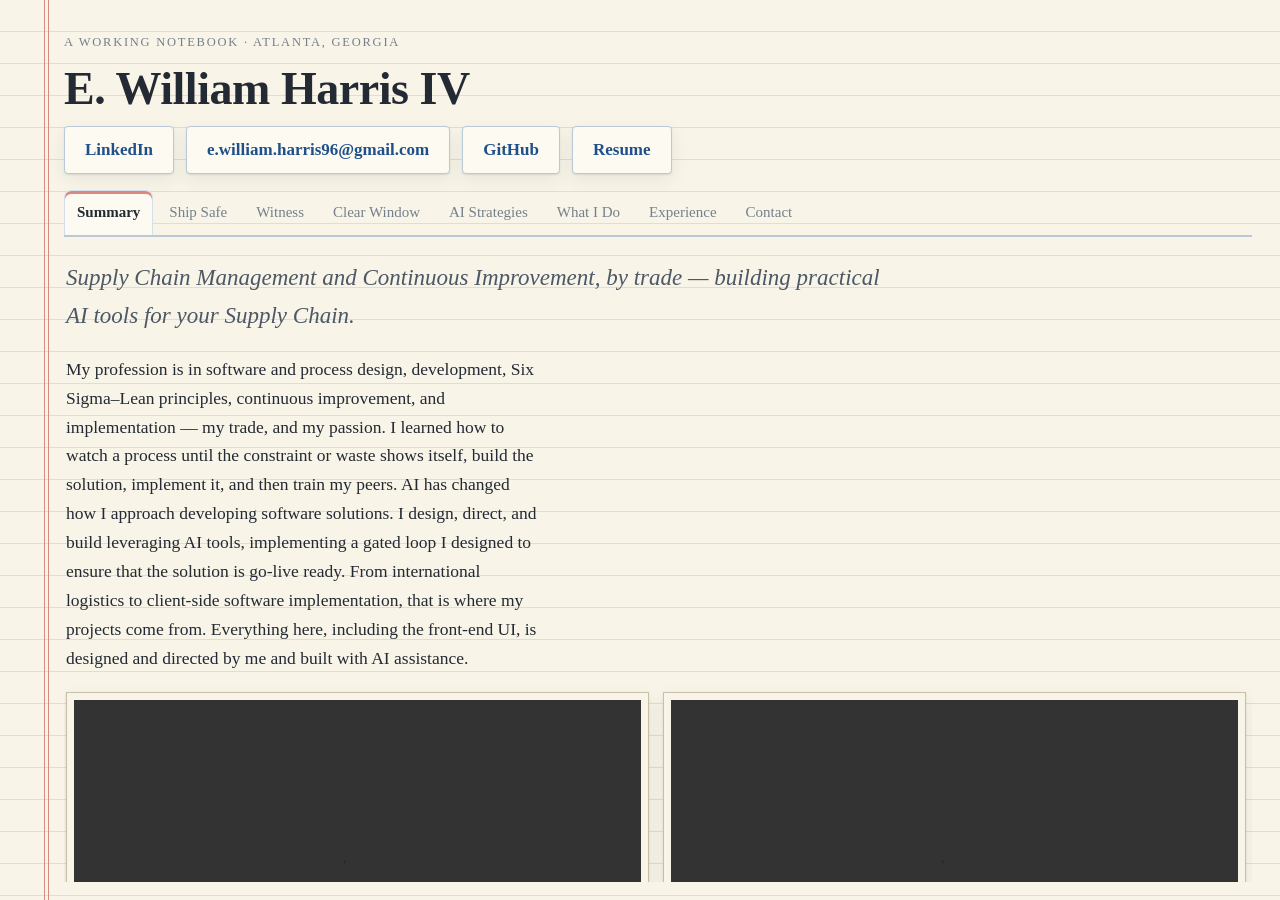
==== commit 7c50addb: "Org chart: label Faye as Faye (AI) for public readers" ====
--- a/index.html
+++ b/index.html
@@ -308,7 +308,7 @@
 
                   <!-- Faye -->
                   <rect class="box" x="335" y="170" width="250" height="92" rx="10"/>
-                  <text class="t n" x="460" y="204" text-anchor="middle">FAYE</text>
+                  <text class="t n" x="460" y="204" text-anchor="middle">FAYE (AI)</text>
                   <text class="t r" x="460" y="226" text-anchor="middle">Project manager &amp; design consultant</text>
                   <text class="t d" x="460" y="248" text-anchor="middle">Briefs, reviews, records.</text>
 
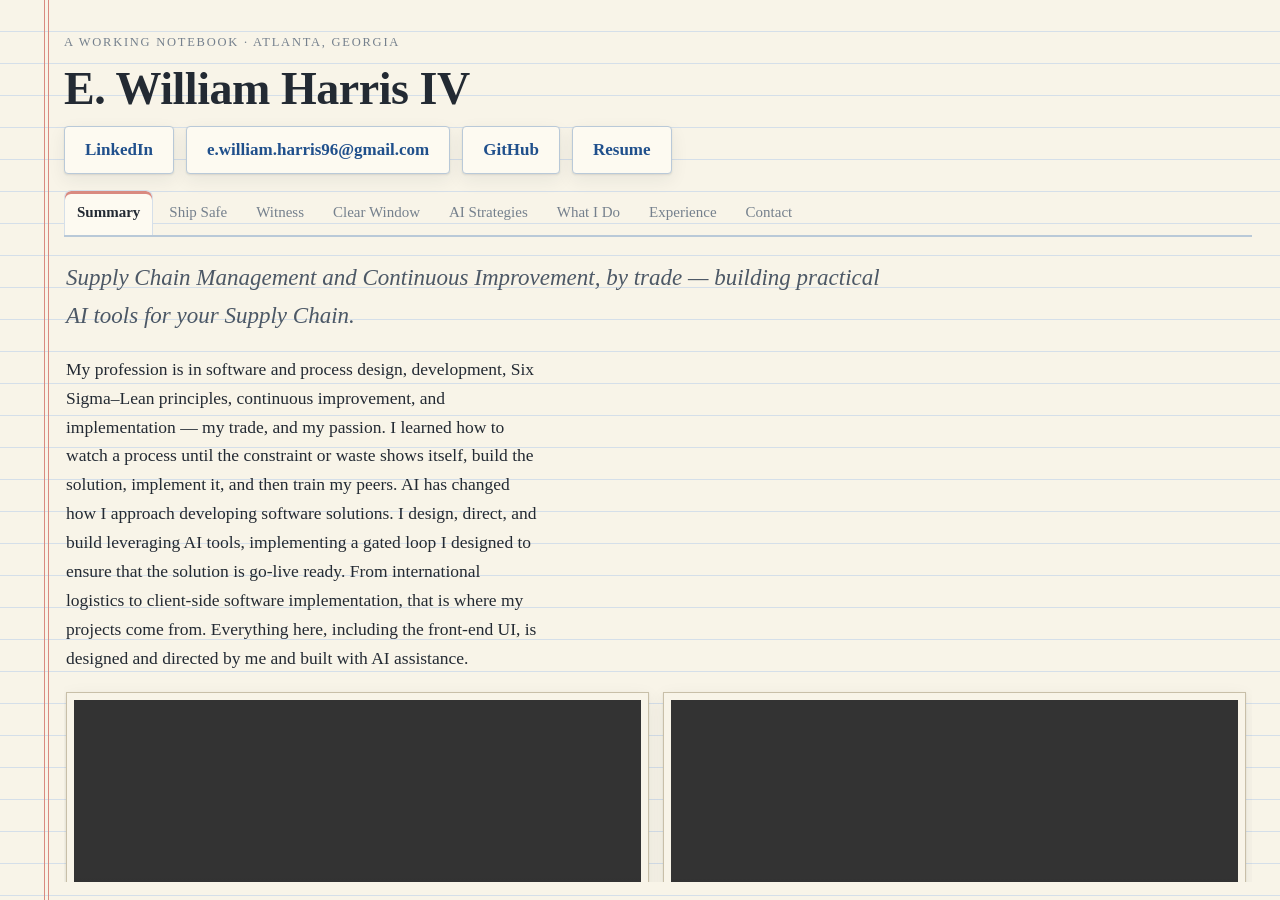
==== commit db52ade6: "Portfolio: Phase 2.2 slices 1-5 merged (Slice 5 retention, PR #16)" ====
--- a/index.html
+++ b/index.html
@@ -387,7 +387,7 @@
 
               <h3 class="org-h">The Phases</h3>
               <div class="phase"><h4>1 &middot; Mock hosts</h4><p>Two fake warehouse systems built first, so Witness development always has a host to test against. Signed off 2026-11-11.</p><span class="pill">CLOSED</span></div>
-              <div class="phase"><h4>2 &middot; The record</h4><p>2.1 Store core: ten PRs, reviewed and signed off 2026-11-14. 2.2 Configuration layer: under way &mdash; slices 1&ndash;4 merged, slice 5 in progress.</p><span class="pill now">CURRENT</span></div>
+              <div class="phase"><h4>2 &middot; The record</h4><p>2.1 Store core: ten PRs, reviewed and signed off 2026-11-14. 2.2 Configuration layer: under way &mdash; slices 1&ndash;5 merged, slice 6 next.</p><span class="pill now">CURRENT</span></div>
               <div class="phase"><h4>3 &middot; Host integration</h4><p>Mirror in, acts out.</p><span class="pill">AHEAD</span></div>
               <div class="phase"><h4>4 &middot; The gate &amp; signed acts</h4><p>The two signed acts: posting a receiving, confirming a load.</p><span class="pill">AHEAD</span></div>
               <div class="phase"><h4>5 &middot; Interpretation &amp; delegation</h4><p>Configured model services, the interpretation layer, the delegator.</p><span class="pill">AHEAD</span></div>
--- a/style.css
+++ b/style.css
@@ -487,15 +487,16 @@
 }
 
 /* ---------- AI Strategies: sub-tabs and the org structure ---------- */
-.subtabs { display: flex; flex-wrap: wrap; gap: 6px; margin: 18px 0 6px; border-bottom: 1px solid var(--rule-soft); }
+.subtabs { display: flex; flex-wrap: wrap; gap: 6px; margin: 18px 0 6px; border-bottom: 2px solid var(--rule); }
 .subtab {
   font: inherit; font-size: 15px; background: none; cursor: pointer;
   border: 1px solid transparent; border-bottom: none; border-radius: 6px 6px 0 0;
   padding: 7px 14px 8px; color: var(--ink-2);
 }
+.subtab:hover { color: var(--ink); }
 .subtab[aria-selected="true"] {
   background: var(--paper-panel); border-color: var(--rule-soft);
-  color: var(--ink); font-weight: 700; box-shadow: var(--shadow);
+  color: var(--ink); font-weight: 700; box-shadow: inset 0 3px 0 var(--margin);
 }
 .subpanel { padding-top: 14px; }
 .subpanel[hidden] { display: none; }
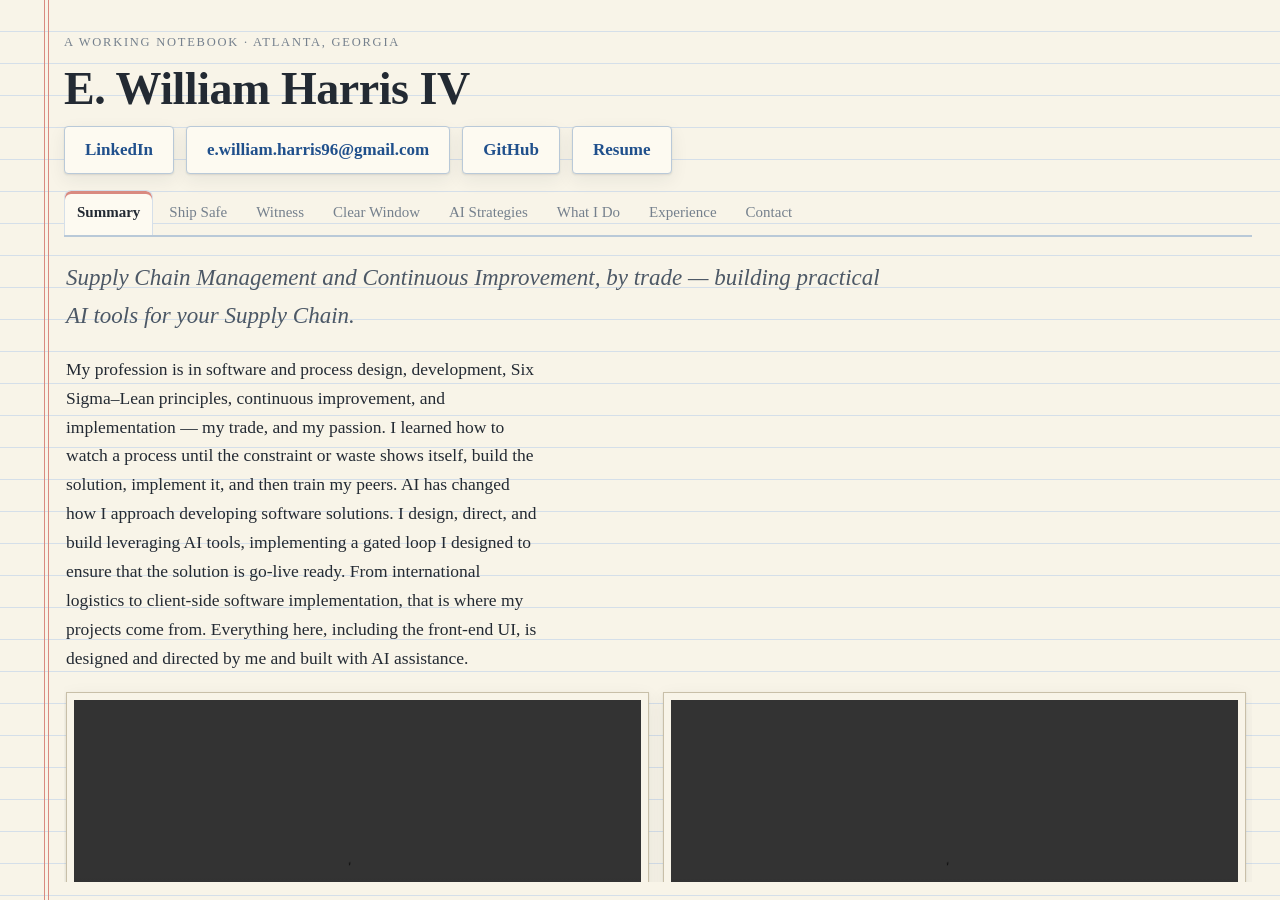
==== commit 9afbc8de: "Phase 2 card: slices 1-7 merged, slice 8 next (PR #18 merged)" ====
--- a/index.html
+++ b/index.html
@@ -387,7 +387,7 @@
 
               <h3 class="org-h">The Phases</h3>
               <div class="phase"><h4>1 &middot; Mock hosts</h4><p>Two fake warehouse systems built first, so Witness development always has a host to test against. Signed off 2026-11-11.</p><span class="pill">CLOSED</span></div>
-              <div class="phase"><h4>2 &middot; The record</h4><p>2.1 Store core: ten PRs, reviewed and signed off 2026-11-14. 2.2 Configuration layer: under way &mdash; slices 1&ndash;5 merged, slice 6 next.</p><span class="pill now">CURRENT</span></div>
+              <div class="phase"><h4>2 &middot; The record</h4><p>2.1 Store core: ten PRs, reviewed and signed off 2026-11-14. 2.2 Configuration layer: under way &mdash; slices 1&ndash;7 merged, slice 8 next.</p><span class="pill now">CURRENT</span></div>
               <div class="phase"><h4>3 &middot; Host integration</h4><p>Mirror in, acts out.</p><span class="pill">AHEAD</span></div>
               <div class="phase"><h4>4 &middot; The gate &amp; signed acts</h4><p>The two signed acts: posting a receiving, confirming a load.</p><span class="pill">AHEAD</span></div>
               <div class="phase"><h4>5 &middot; Interpretation &amp; delegation</h4><p>Configured model services, the interpretation layer, the delegator.</p><span class="pill">AHEAD</span></div>
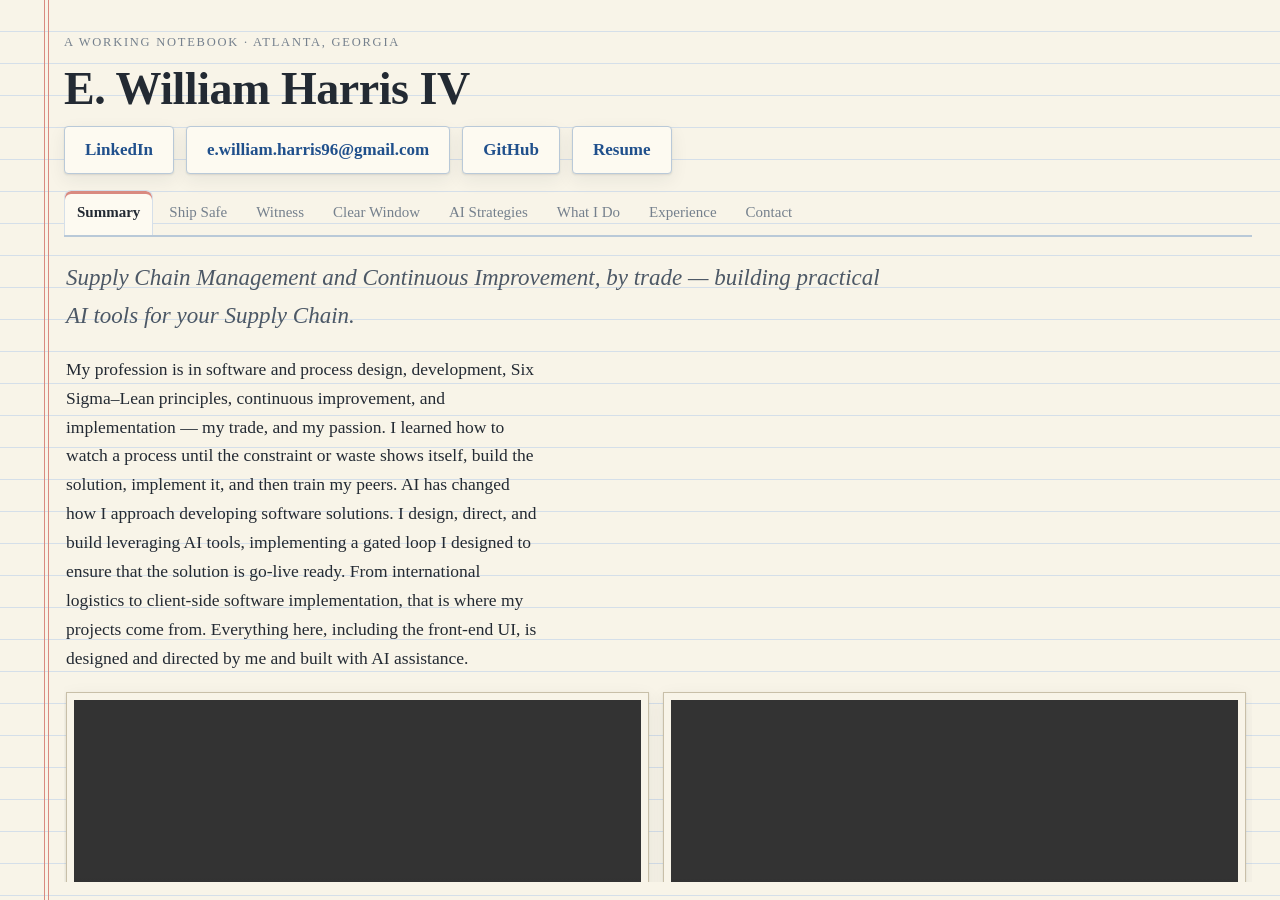
==== commit c47a6dd0: "Phase 2 card: all 2.2 slices merged" ====
--- a/index.html
+++ b/index.html
@@ -387,7 +387,7 @@
 
               <h3 class="org-h">The Phases</h3>
               <div class="phase"><h4>1 &middot; Mock hosts</h4><p>Two fake warehouse systems built first, so Witness development always has a host to test against. Signed off 2026-11-11.</p><span class="pill">CLOSED</span></div>
-              <div class="phase"><h4>2 &middot; The record</h4><p>2.1 Store core: ten PRs, reviewed and signed off 2026-11-14. 2.2 Configuration layer: under way &mdash; slices 1&ndash;7 merged, slice 8 next.</p><span class="pill now">CURRENT</span></div>
+              <div class="phase"><h4>2 &middot; The record</h4><p>2.1 Store core: ten PRs, reviewed and signed off 2026-11-14. 2.2 Configuration layer: all eight slices merged 2026-11-15 &mdash; phase-end blind review and Quality promotion remain before sign-off.</p><span class="pill now">CURRENT</span></div>
               <div class="phase"><h4>3 &middot; Host integration</h4><p>Mirror in, acts out.</p><span class="pill">AHEAD</span></div>
               <div class="phase"><h4>4 &middot; The gate &amp; signed acts</h4><p>The two signed acts: posting a receiving, confirming a load.</p><span class="pill">AHEAD</span></div>
               <div class="phase"><h4>5 &middot; Interpretation &amp; delegation</h4><p>Configured model services, the interpretation layer, the delegator.</p><span class="pill">AHEAD</span></div>
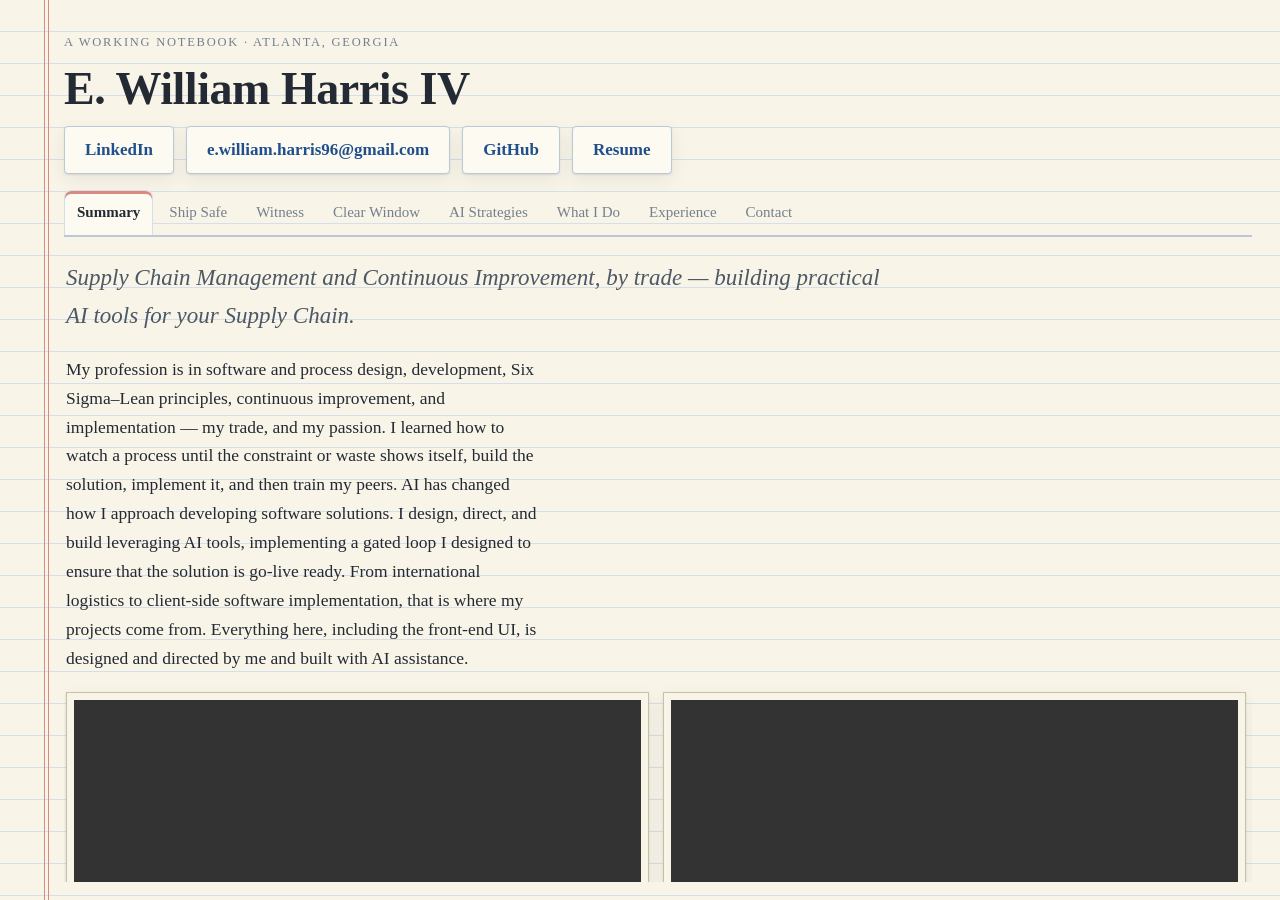
==== commit b7bb81a1: "Portfolio: Phase 2.2 signed off — Phase 2 closed" ====
--- a/index.html
+++ b/index.html
@@ -387,7 +387,7 @@
 
               <h3 class="org-h">The Phases</h3>
               <div class="phase"><h4>1 &middot; Mock hosts</h4><p>Two fake warehouse systems built first, so Witness development always has a host to test against. Signed off 2026-11-11.</p><span class="pill">CLOSED</span></div>
-              <div class="phase"><h4>2 &middot; The record</h4><p>2.1 Store core: ten PRs, reviewed and signed off 2026-11-14. 2.2 Configuration layer: all eight slices merged 2026-11-15 &mdash; phase-end blind review and Quality promotion remain before sign-off.</p><span class="pill now">CURRENT</span></div>
+              <div class="phase"><h4>2 &middot; The record</h4><p>2.1 Store core: ten PRs, reviewed and signed off 2026-11-14. 2.2 Configuration layer: all eight slices merged 2026-11-15; the phase-end blind review&rsquo;s fixes merged 2026-11-16 (PR #20) and the phase promoted to Quality the same day &mdash; E2E clean (560/560). Signed off 2026-11-16 &mdash; Phase 2 closed.</p><span class="pill now">CURRENT</span></div>
               <div class="phase"><h4>3 &middot; Host integration</h4><p>Mirror in, acts out.</p><span class="pill">AHEAD</span></div>
               <div class="phase"><h4>4 &middot; The gate &amp; signed acts</h4><p>The two signed acts: posting a receiving, confirming a load.</p><span class="pill">AHEAD</span></div>
               <div class="phase"><h4>5 &middot; Interpretation &amp; delegation</h4><p>Configured model services, the interpretation layer, the delegator.</p><span class="pill">AHEAD</span></div>
